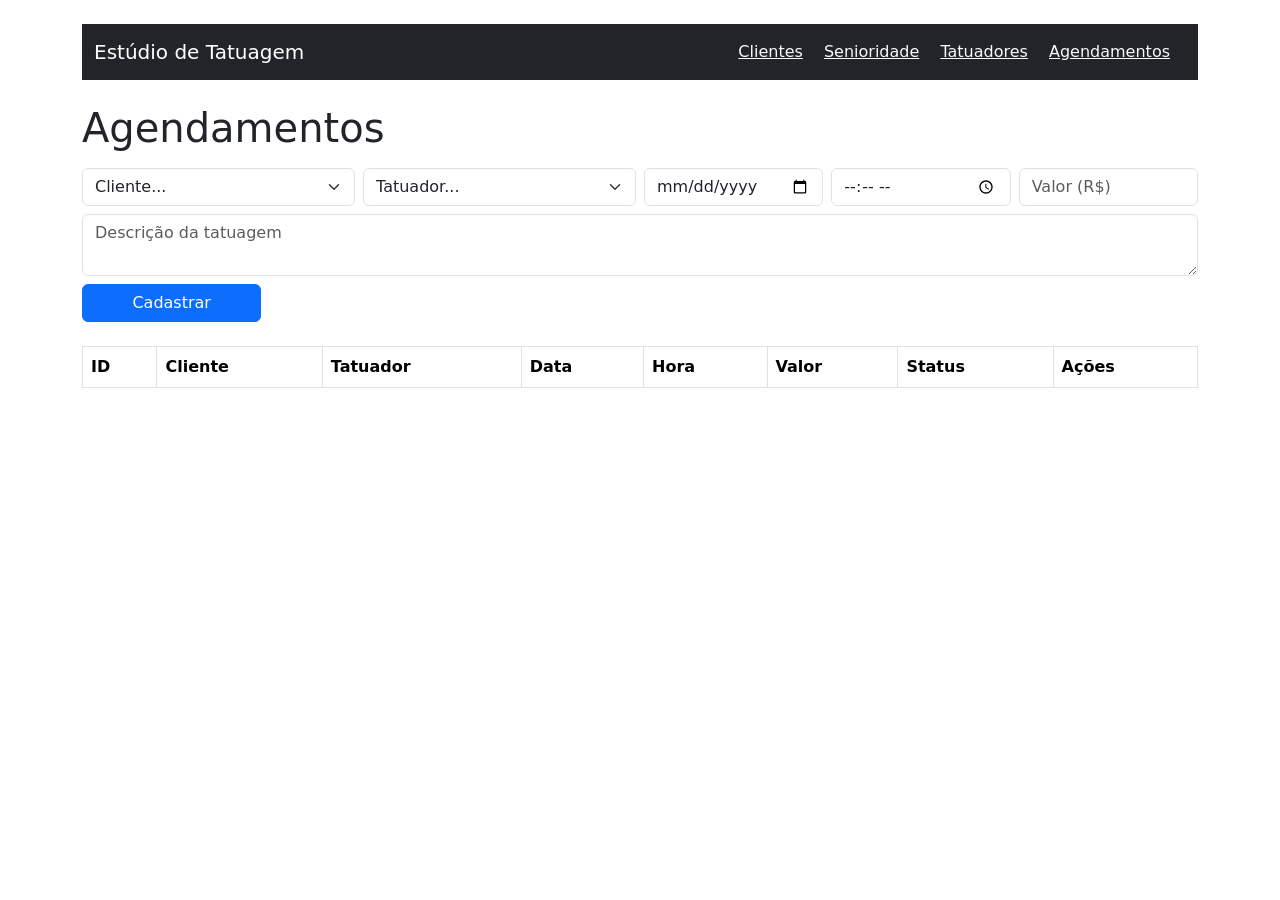
==== frontend/agendamentos.html @ e171e99b "aula 8" ====
<!DOCTYPE html>
<html lang="pt-br">
<head>
  <meta charset="UTF-8">
  <title>Agendamentos — Estúdio de Tatuagem</title>
  <link href="https://cdn.jsdelivr.net/npm/bootstrap@5.3.0/dist/css/bootstrap.min.css" rel="stylesheet">
</head>
<body class="container py-4">

  <nav class="navbar navbar-dark bg-dark mb-4">
    <div class="container">
      <span class="navbar-brand">Estúdio de Tatuagem</span>
      <div>
        <a href="clientes.html" class="text-light me-3">Clientes</a>
        <a href="senioridade.html" class="text-light me-3">Senioridade</a>
        <a href="tatuadores.html" class="text-light me-3">Tatuadores</a>
        <a href="agendamentos.html" class="text-light me-3">Agendamentos</a>
      </div>
    </div>
  </nav>

  <h1>Agendamentos</h1>

  <!-- Formulário para cadastrar novo agendamento -->
  <form id="form-agendamento" class="row g-2 mt-2 mb-4">
    <div class="col-md-3">
      <select id="idcliente" class="form-select" required>
        <option value="">Cliente...</option>
      </select>
    </div>
    <div class="col-md-3">
      <select id="idtatuador" class="form-select" required>
        <option value="">Tatuador...</option>
      </select>
    </div>
    <div class="col-md-2">
      <input type="date" id="dataagendamento" class="form-control" required>
    </div>
    <div class="col-md-2">
      <input type="time" id="horaagendamento" class="form-control" required>
    </div>
    <div class="col-md-2">
      <input type="number" id="valortatuagem" class="form-control" placeholder="Valor (R$)" step="0.01" min="0">
    </div>
    <div class="col-md-12">
      <textarea id="descricaotatuagem" class="form-control" placeholder="Descrição da tatuagem"></textarea>
    </div>

    <!-- Esse bloco começa escondido — só aparece quando estamos editando um agendamento existente -->
    <div class="col-md-3" id="bloco-status" style="display: none;">
      <select id="status" class="form-select">
        <option value="pendente">Pendente</option>
        <option value="confirmado">Confirmado</option>
        <option value="concluido">Concluído</option>
        <option value="cancelado">Cancelado</option>
      </select>
    </div>

    <div class="col-md-2">
      <button id="btn-submit-agendamento" type="submit" class="btn btn-primary w-100">Cadastrar</button>
    </div>
  </form>

  <!-- Tabela onde os agendamentos vão aparecer -->
  <table class="table table-bordered">
    <thead>
      <tr>
        <th>ID</th>
        <th>Cliente</th>
        <th>Tatuador</th>
        <th>Data</th>
        <th>Hora</th>
        <th>Valor</th>
        <th>Status</th>
        <th>Ações</th>
      </tr>
    </thead>
    <tbody id="corpo-tabela">
      <!-- os agendamentos vão aparecer aqui -->
    </tbody>
  </table>

  <script src="js/agendamentos.js"></script>

</body>
</html>
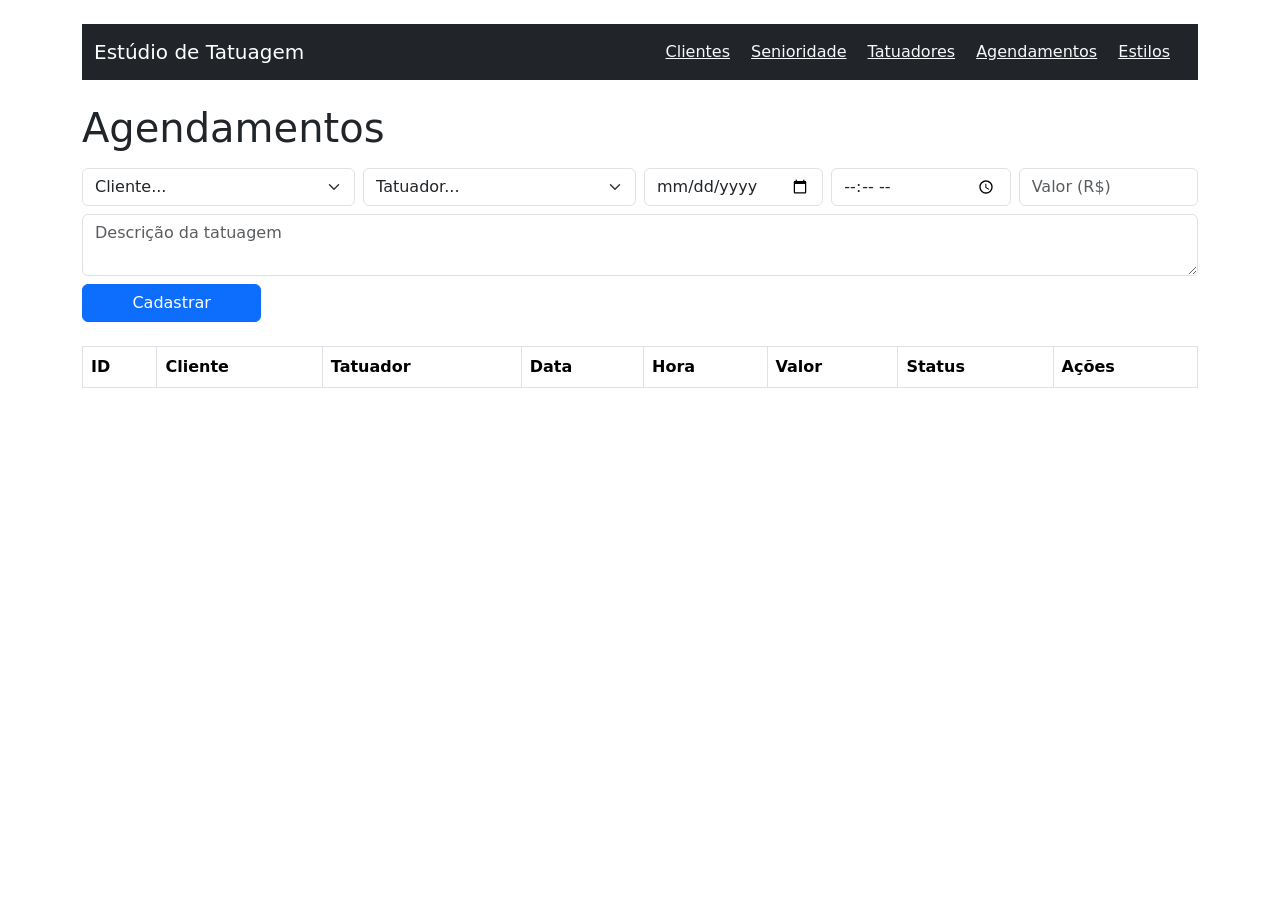
==== commit d5d27c71: "aula 10" ====
--- a/frontend/agendamentos.html
+++ b/frontend/agendamentos.html
@@ -15,6 +15,7 @@
         <a href="senioridade.html" class="text-light me-3">Senioridade</a>
         <a href="tatuadores.html" class="text-light me-3">Tatuadores</a>
         <a href="agendamentos.html" class="text-light me-3">Agendamentos</a>
+        <a href="estilos.html" class="text-light me-3">Estilos</a>
       </div>
     </div>
   </nav>
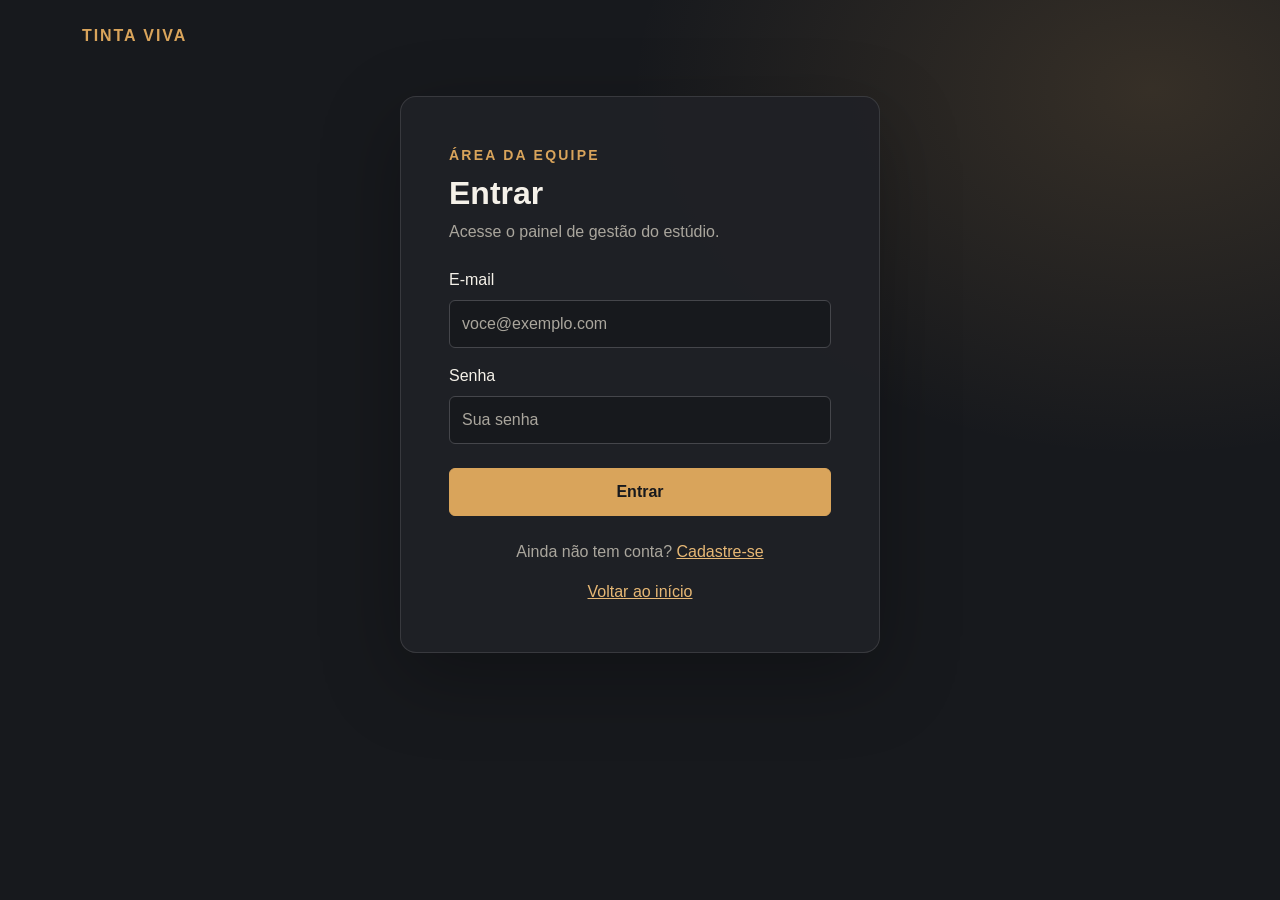
==== commit ffe2c7dc: "aula 15 Co-authored-by: Copilot <223556219+Copilot@users.noreply.github.com>" ====
--- a/frontend/agendamentos.html
+++ b/frontend/agendamentos.html
@@ -16,6 +16,7 @@
         <a href="tatuadores.html" class="text-light me-3">Tatuadores</a>
         <a href="agendamentos.html" class="text-light me-3">Agendamentos</a>
         <a href="estilos.html" class="text-light me-3">Estilos</a>
+        <button onclick="sair()" class="btn btn-outline-light btn-sm">Sair</button>
       </div>
     </div>
   </nav>
@@ -81,6 +82,7 @@
     </tbody>
   </table>
 
+  <script src="js/auth.js"></script>
   <script src="js/agendamentos.js"></script>
 
 </body>
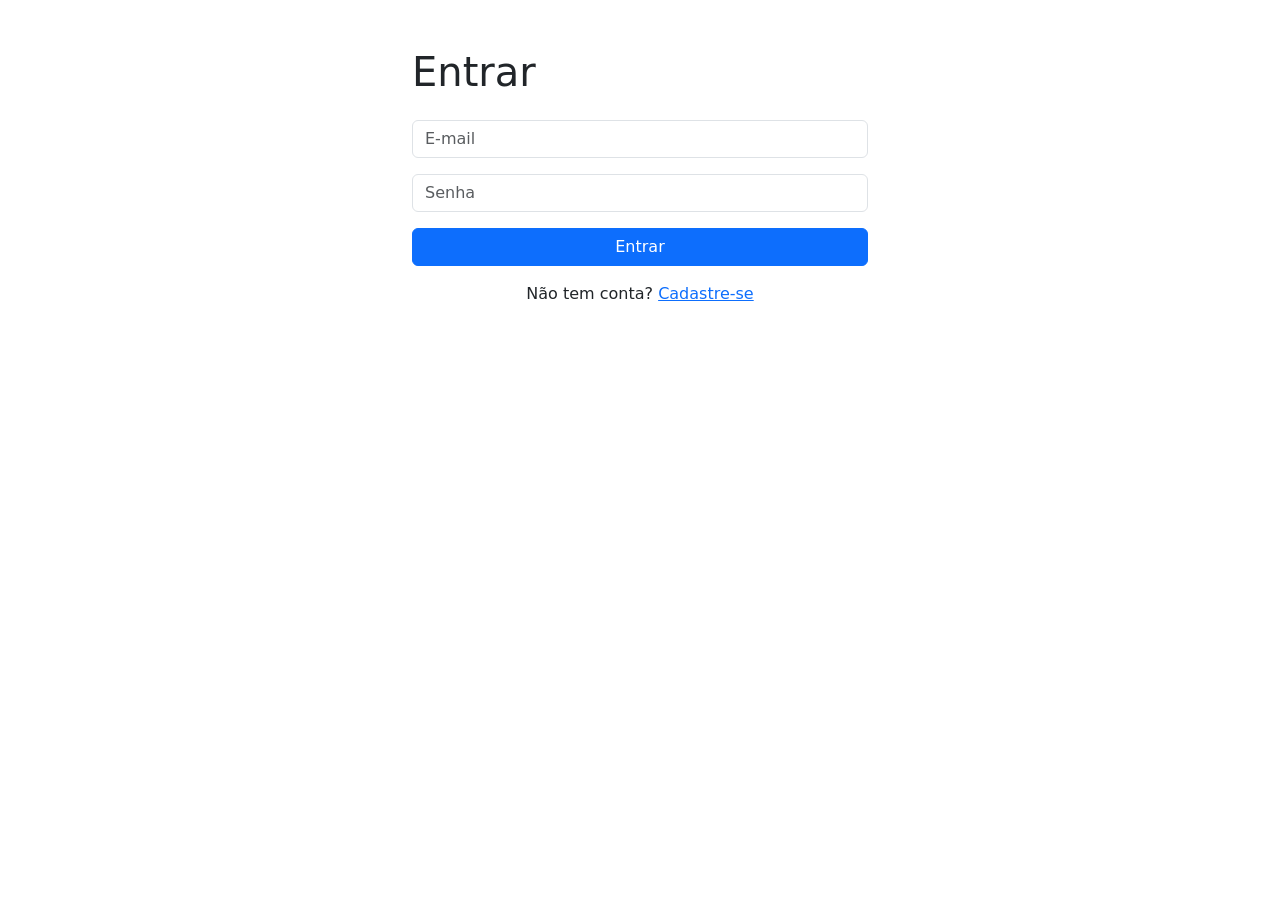
==== commit 70d0d70d: "aula 15" ====
--- a/frontend/agendamentos.html
+++ b/frontend/agendamentos.html
@@ -81,7 +81,6 @@
       <!-- os agendamentos vão aparecer aqui -->
     </tbody>
   </table>
-
   <script src="js/auth.js"></script>
   <script src="js/agendamentos.js"></script>
 
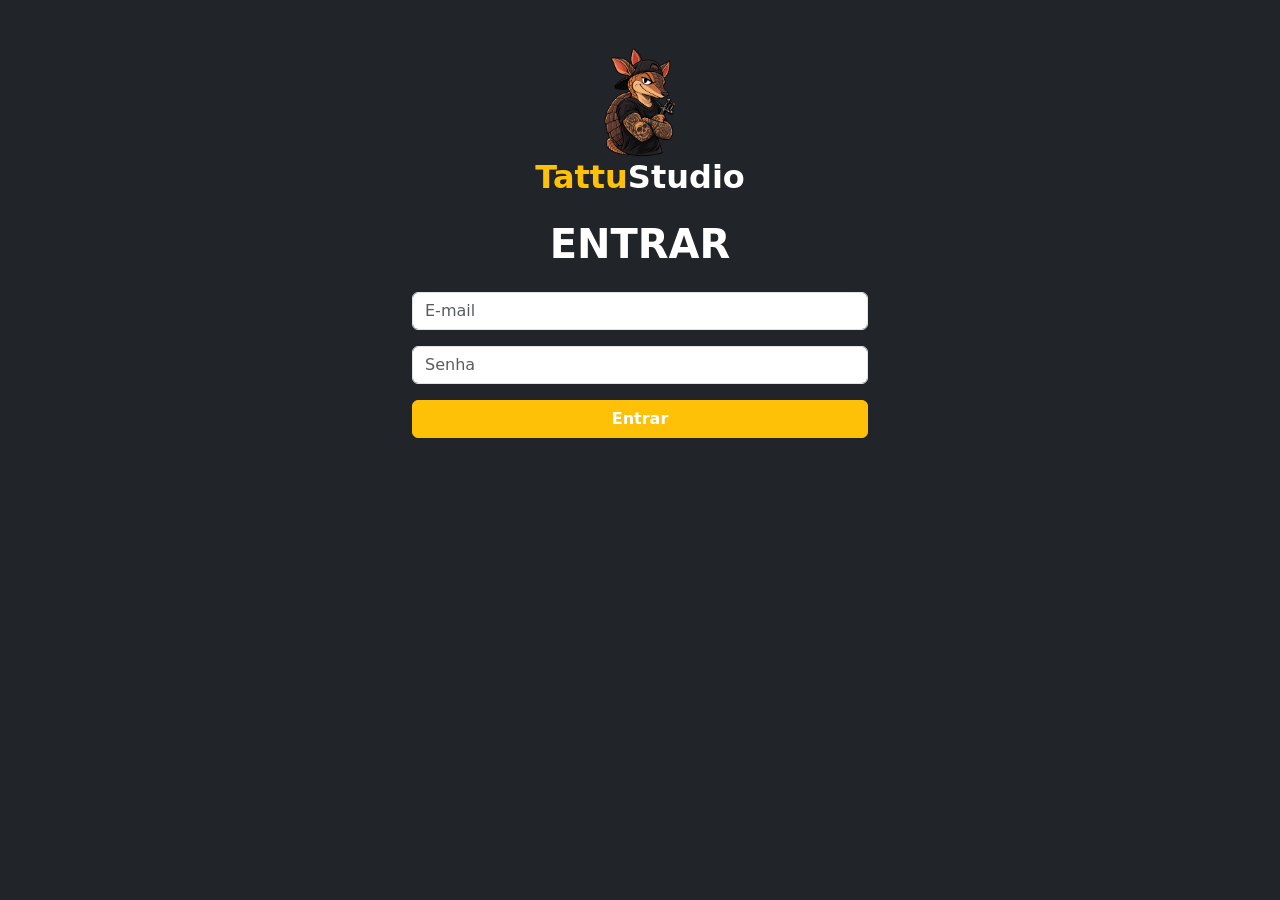
==== commit 61d5748a: "O Tattu" ====
--- a/frontend/agendamentos.html
+++ b/frontend/agendamentos.html
@@ -1,88 +1,101 @@
 <!DOCTYPE html>
 <html lang="pt-br">
+
 <head>
   <meta charset="UTF-8">
   <title>Agendamentos — Estúdio de Tatuagem</title>
   <link href="https://cdn.jsdelivr.net/npm/bootstrap@5.3.0/dist/css/bootstrap.min.css" rel="stylesheet">
+  <link rel="stylesheet" href="style.css">
 </head>
-<body class="container py-4">
 
-  <nav class="navbar navbar-dark bg-dark mb-4">
-    <div class="container">
-      <span class="navbar-brand">Estúdio de Tatuagem</span>
-      <div>
-        <a href="clientes.html" class="text-light me-3">Clientes</a>
-        <a href="senioridade.html" class="text-light me-3">Senioridade</a>
-        <a href="tatuadores.html" class="text-light me-3">Tatuadores</a>
-        <a href="agendamentos.html" class="text-light me-3">Agendamentos</a>
-        <a href="estilos.html" class="text-light me-3">Estilos</a>
-        <button onclick="sair()" class="btn btn-outline-light btn-sm">Sair</button>
+<body>
+
+  <nav class="navbar navbar-dark bg-dark mb-4 p-1">
+    <div class="container-fluid px-4">
+      <a href="dashboard.html" class="text-decoration-none">
+        <div class="d-flex align-items-center gap-2">
+          <img src="img/tattu.png" alt="Logo" width="70">
+          <span class="navbar-brand mb-0 text-warning fw-bold">Tattu<span class="text-white">Studio</span></span>
+        </div>
+      </a>
+      <div class="d-flex align-items-center gap-3">
+        <a href="clientes.html" class="text-light text-decoration-none">Clientes</a>
+        <a href="tatuadores.html" class="text-light text-decoration-none">Tatuadores</a>
+        <a href="agendamentos.html" class="text-light text-decoration-none">Agendamentos</a>
+        <a href="senioridade.html" class="text-light text-decoration-none">Senioridade</a>
+        <a href="estilos.html" class="text-light text-decoration-none">Estilos</a>
+        <button onclick="sair()" class="btn btn-sm btn-sair">Sair</button>
       </div>
     </div>
   </nav>
 
-  <h1>Agendamentos</h1>
+  <main class="container py-4">
+    <h1 class="mb-4 fw-bold">AGENDAMENTOS</h1>
 
-  <!-- Formulário para cadastrar novo agendamento -->
-  <form id="form-agendamento" class="row g-2 mt-2 mb-4">
-    <div class="col-md-3">
-      <select id="idcliente" class="form-select" required>
-        <option value="">Cliente...</option>
-      </select>
-    </div>
-    <div class="col-md-3">
-      <select id="idtatuador" class="form-select" required>
-        <option value="">Tatuador...</option>
-      </select>
-    </div>
-    <div class="col-md-2">
-      <input type="date" id="dataagendamento" class="form-control" required>
-    </div>
-    <div class="col-md-2">
-      <input type="time" id="horaagendamento" class="form-control" required>
-    </div>
-    <div class="col-md-2">
-      <input type="number" id="valortatuagem" class="form-control" placeholder="Valor (R$)" step="0.01" min="0">
-    </div>
-    <div class="col-md-12">
-      <textarea id="descricaotatuagem" class="form-control" placeholder="Descrição da tatuagem"></textarea>
-    </div>
+    <form id="form-agendamento" class="row g-2 mt-2 mb-4">
+      <div class="col-md-3">
+        <select id="idcliente" class="form-select" required>
+          <option value="">Cliente...</option>
+        </select>
+      </div>
+      <div class="col-md-3">
+        <select id="idtatuador" class="form-select" required>
+          <option value="">Tatuador...</option>
+        </select>
+      </div>
+      <div class="col-md-2">
+        <input type="date" id="dataagendamento" class="form-control" required>
+      </div>
+      <div class="col-md-2">
+        <input type="time" id="horaagendamento" class="form-control" required>
+      </div>
+      <div class="col-md-2">
+        <input type="number" id="valortatuagem" class="form-control" placeholder="Valor (R$)" step="0.01" min="0">
+      </div>
+      <div class="col-md-12">
+        <textarea id="descricaotatuagem" class="form-control" placeholder="Descrição da tatuagem"></textarea>
+      </div>
+      <div class="col-md-12">
+        <label for="arquivo-desenho" class="form-label">Desenho aprovado</label>
+        <input type="file" id="arquivo-desenho" class="form-control" accept=".jpg,.jpeg,.png,.gif,.webp">
+      </div>
 
-    <!-- Esse bloco começa escondido — só aparece quando estamos editando um agendamento existente -->
-    <div class="col-md-3" id="bloco-status" style="display: none;">
-      <select id="status" class="form-select">
-        <option value="pendente">Pendente</option>
-        <option value="confirmado">Confirmado</option>
-        <option value="concluido">Concluído</option>
-        <option value="cancelado">Cancelado</option>
-      </select>
-    </div>
+      <div class="col-md-3" id="bloco-status" style="display: none;">
+        <select id="status" class="form-select">
+          <option value="pendente">Pendente</option>
+          <option value="confirmado">Confirmado</option>
+          <option value="concluido">Concluído</option>
+          <option value="cancelado">Cancelado</option>
+        </select>
+      </div>
 
-    <div class="col-md-2">
-      <button id="btn-submit-agendamento" type="submit" class="btn btn-primary w-100">Cadastrar</button>
-    </div>
-  </form>
+      <div class="col-md-2">
+        <button id="btn-submit-agendamento" type="submit" class="btn btn-tattu w-100">Cadastrar</button>
+      </div>
+    </form>
 
-  <!-- Tabela onde os agendamentos vão aparecer -->
-  <table class="table table-bordered">
-    <thead>
-      <tr>
-        <th>ID</th>
-        <th>Cliente</th>
-        <th>Tatuador</th>
-        <th>Data</th>
-        <th>Hora</th>
-        <th>Valor</th>
-        <th>Status</th>
-        <th>Ações</th>
-      </tr>
-    </thead>
-    <tbody id="corpo-tabela">
-      <!-- os agendamentos vão aparecer aqui -->
-    </tbody>
-  </table>
+    <table class="table table-bordered">
+      <thead>
+        <tr>
+          <th>ID</th>
+          <th>Cliente</th>
+          <th>Tatuador</th>
+          <th>Data</th>
+          <th>Hora</th>
+          <th>Valor</th>
+          <th>Status</th>
+          <th>Desenho</th>
+          <th>Ações</th>
+        </tr>
+      </thead>
+      <tbody id="corpo-tabela">
+        <!-- os agendamentos vão aparecer aqui -->
+      </tbody>
+    </table>
+  </main>
+
   <script src="js/auth.js"></script>
   <script src="js/agendamentos.js"></script>
+</body>
 
-</body>
 </html>
--- a/frontend/style.css
+++ b/frontend/style.css
@@ -0,0 +1,68 @@
+body{
+    max-width: 100% !important;
+    margin: 0 !important;
+    padding: 0 !important;
+}
+nav a:hover{
+    color: #ffc107 !important;
+}
+.btn-sair {
+    background-color: #ffc107;
+    color: black;
+    font-weight: bold;
+    transition: 0.3s;
+}
+
+.btn-sair:hover {
+    color: #ffc107;
+    background-color: #212121;
+    border: 1px solid #ffc107;
+}
+
+.btn-tattu {
+    background-color: #ffc107;
+    color: #fff;
+    border: 1px solid #ffc107;
+    font-weight: bold;
+    transition: 0.3s;
+}
+
+.btn-tattu:hover {
+    background-color: #d7a62c;
+    border-color: #946c08;
+    color: #fff;
+}
+
+.btn-tattu-secondary {
+    background-color: #212121;
+    color: #ffc107;
+    font-weight: bold;
+    transition: 0.3s;
+}
+
+.btn-tattu-secondary:hover {
+    background-color: #ffc107;
+    color: #212121;
+}
+
+.table {
+    border: 1px solid #212121;
+}
+
+.table thead th {
+    background-color: #212121;
+    color: #ffc107;
+    border-color: #444;
+}
+
+.table tbody td {
+    background-color: #212121;
+    color: #fff;
+    border-color: #444;
+    transition: 0.2s;
+}
+
+.table tbody tr:hover td {
+    background-color: #ffc107;
+    color: #212121;
+}
